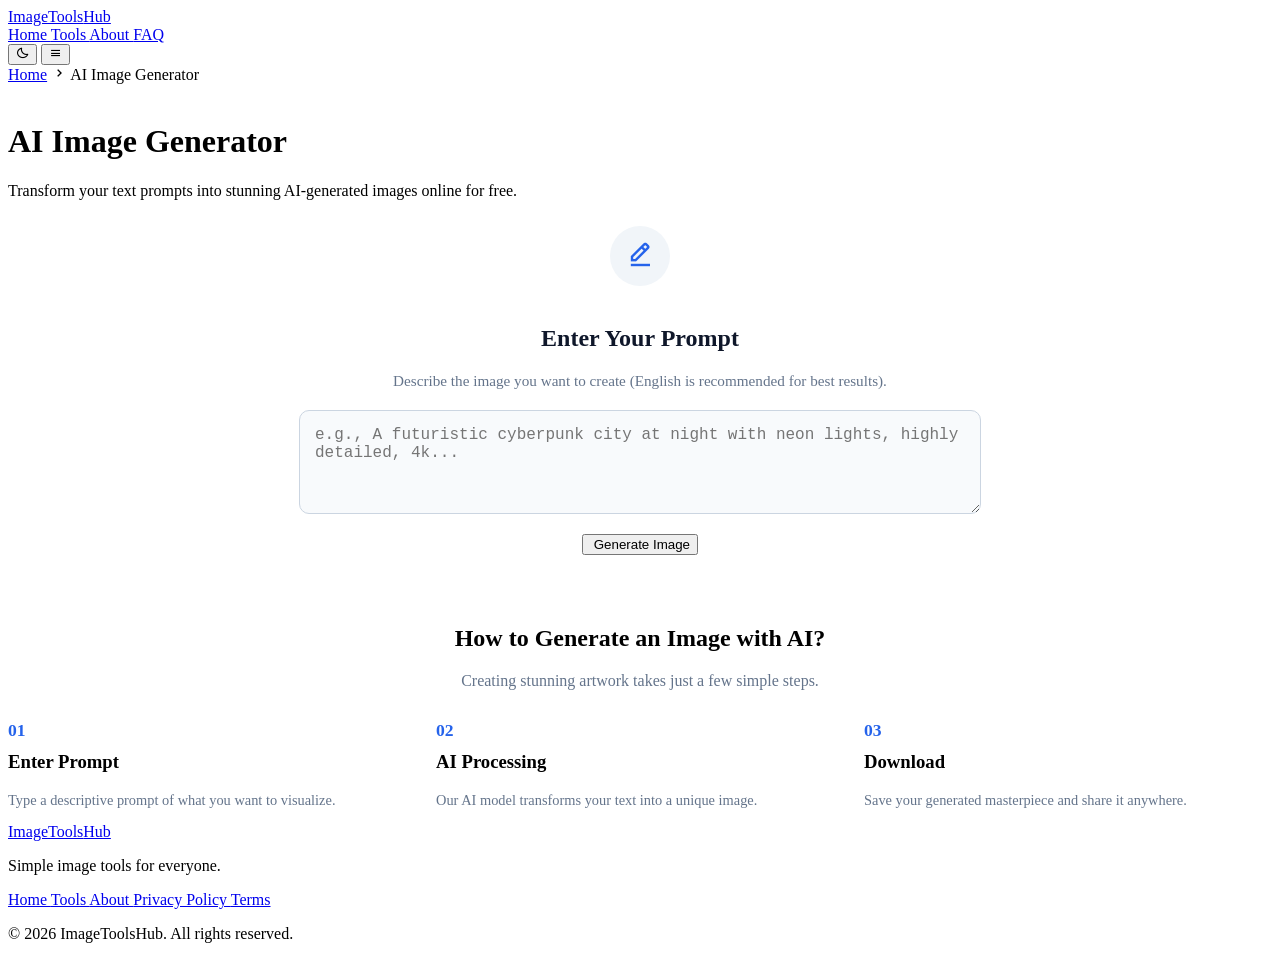
==== Tools/Ai-image-generator/index.html @ 83ee5a08 "Update safe image generator script" ====
<!doctype html>
<html lang="en">
  <head>
    <meta charset="UTF-8" />
    <meta name="viewport" content="width=device-width, initial-scale=1.0" />
    <title>AI Image Generator - ImageToolsHub</title>

    <!-- Boxicons -->
    <link
      href="https://unpkg.com/boxicons@2.1.4/css/boxicons.min.css"
      rel="stylesheet"
    />

    <!-- CSS Global & Lokal -->
    <link rel="stylesheet" href="../../assets/css/style.css" />
    <link rel="stylesheet" href="assets/css/imagegenerator.css" />
  </head>
  <body>
    <!-- =========================
       NAVBAR
  ========================== -->
    <header class="navbar">
      <div class="container nav-container">
        <a href="../../index.html" class="logo"> Image<span>Tools</span>Hub </a>

        <nav class="nav-menu" id="navMenu">
          <a href="../../index.html#home" class="nav-link"> Home </a>
          <a href="../../index.html#tools" class="nav-link active"> Tools </a>
          <a href="../../index.html#about" class="nav-link"> About </a>
          <a href="../../index.html#faq" class="nav-link"> FAQ </a>
        </nav>

        <div class="nav-actions">
          <!-- Theme Toggle (Akan otomatis diatur oleh JS Global) -->
          <button
            class="theme-toggle"
            id="themeToggle"
            aria-label="Toggle dark mode"
          >
            <i class="bx bx-moon"></i>
          </button>
          <button
            class="menu-toggle"
            id="menuToggle"
            aria-label="Open navigation menu"
          >
            <i class="bx bx-menu"></i>
          </button>
        </div>
      </div>
    </header>

    <!-- =========================
       MAIN CONTENT
  ========================== -->
    <main class="main-content">
      <div class="container">
        <!-- Breadcrumb -->
        <div class="breadcrumb">
          <a href="../../index.html">Home</a>
          <i class="bx bx-chevron-right"></i>
          <span>AI Image Generator</span>
        </div>

        <!-- Tool Header Section -->
        <div class="tool-header-section">
          <div class="tool-main-icon">
            <i class="bx bx-sparkles"></i>
          </div>
          <h1>AI Image Generator</h1>
          <p>
            Transform your text prompts into stunning AI-generated images online
            for free.
          </p>
        </div>

        <!-- Tool Card Box (Kotak Utama) -->
        <div class="tool-card-box">
          <!-- Prompt Input Form -->
          <div class="prompt-box" id="promptBox">
            <div class="upload-icon-container">
              <i class="bx bx-edit-alt"></i>
            </div>
            <h3>Enter Your Prompt</h3>
            <p>
              Describe the image you want to create (English is recommended for
              best results).
            </p>

            <textarea
              id="promptInput"
              rows="4"
              placeholder="e.g., A futuristic cyberpunk city at night with neon lights, highly detailed, 4k..."
            ></textarea>

            <button
              class="btn btn-primary"
              id="generateButton"
              onclick="generateImage()"
            >
              <i class="bx bx-sparkles"></i> Generate Image
            </button>
          </div>

          <!-- Loading Spinner -->
          <div
            id="loadingSpinner"
            class="loading-spinner"
            style="display: none"
          >
            <div class="spinner"></div>
            <p id="statusText">
              AI is painting your image... Please wait a moment.
            </p>
          </div>

          <!-- Result Box -->
          <div class="result-box" id="resultBox" style="display: none">
            <h3>Generated Result:</h3>
            <div class="image-preview">
              <img id="outputImg" alt="Generated AI Art" />
            </div>

            <div
              class="download-actions"
              style="
                display: flex;
                gap: 10px;
                justify-content: center;
                margin-top: 15px;
              "
            >
              <button
                class="btn btn-primary"
                id="downloadButton"
                onclick="downloadGeneratedImage()"
              >
                <i class="bx bx-download"></i> Download Image
              </button>
              <button class="btn btn-secondary" onclick="resetGenerator()">
                <i class="bx bx-refresh"></i> Generate Another
              </button>
            </div>
          </div>
        </div>

        <!-- =========================
           HOW TO SECTION
      ========================== -->
        <section
          class="how-to-section"
          style="margin-top: 60px; text-align: center"
        >
          <h2>How to Generate an Image with AI?</h2>
          <p style="color: #64748b; margin-top: 8px; margin-bottom: 30px">
            Creating stunning artwork takes just a few simple steps.
          </p>

          <div
            class="tools-grid"
            style="
              display: grid;
              grid-template-columns: repeat(auto-fit, minmax(250px, 1fr));
              gap: 20px;
              text-align: left;
            "
          >
            <div class="tool-card" style="cursor: default">
              <div class="tool-content">
                <span
                  style="color: #2563eb; font-weight: bold; font-size: 1.1rem"
                  >01</span
                >
                <h3 style="margin-top: 10px">Enter Prompt</h3>
                <p style="font-size: 0.9rem; color: #64748b">
                  Type a descriptive prompt of what you want to visualize.
                </p>
              </div>
            </div>

            <div class="tool-card" style="cursor: default">
              <div class="tool-content">
                <span
                  style="color: #2563eb; font-weight: bold; font-size: 1.1rem"
                  >02</span
                >
                <h3 style="margin-top: 10px">AI Processing</h3>
                <p style="font-size: 0.9rem; color: #64748b">
                  Our AI model transforms your text into a unique image.
                </p>
              </div>
            </div>

            <div class="tool-card" style="cursor: default">
              <div class="tool-content">
                <span
                  style="color: #2563eb; font-weight: bold; font-size: 1.1rem"
                  >03</span
                >
                <h3 style="margin-top: 10px">Download</h3>
                <p style="font-size: 0.9rem; color: #64748b">
                  Save your generated masterpiece and share it anywhere.
                </p>
              </div>
            </div>
          </div>
        </section>
      </div>
    </main>

    <!-- =========================
       FOOTER
  ========================== -->
    <footer class="footer">
      <div class="container footer-container">
        <div class="footer-brand">
          <a href="../../index.html" class="logo">
            Image<span>Tools</span>Hub
          </a>
          <p>Simple image tools for everyone.</p>
        </div>
        <div class="footer-links">
          <a href="../../index.html#home"> Home </a>
          <a href="../../index.html#tools"> Tools </a>
          <a href="../../index.html#about"> About </a>
          <a href="#"> Privacy Policy </a>
          <a href="#"> Terms </a>
        </div>
      </div>
      <div class="footer-bottom">
        <div class="container">
          <p>© 2026 ImageToolsHub. All rights reserved.</p>
        </div>
      </div>
    </footer>

    <!-- =========================
       JAVASCRIPT SCRIPTS
  ========================== -->
    <!-- 1. Skrip Global (Navbar & Dark Mode) -->
    <script src="../../assets/js/script.js"></script>
    <!-- 2. Skrip Khusus AI Image Generator -->
    <script src="assets/js/imagegenerator.js"></script>
  </body>
</html>
---- Tools/Ai-image-generator/assets/css/imagegenerator.css ----
.prompt-box {
  display: flex;
  flex-direction: column;
  align-items: center;
  text-align: center;
  padding: 10px;
}

.upload-icon-container {
  width: 60px;
  height: 60px;
  background-color: #f1f5f9;
  color: #2563eb;
  border-radius: 50%;
  display: flex;
  justify-content: center;
  align-items: center;
  font-size: 1.8rem;
  margin-bottom: 15px;
}

.prompt-box h3 {
  font-size: 1.5rem;
  color: #0f172a;
  margin-bottom: 5px;
}

.prompt-box p {
  color: #64748b;
  margin-bottom: 20px;
  font-size: 0.95rem;
}

.prompt-box textarea {
  width: 100%;
  max-width: 650px;
  padding: 15px;
  border: 1px solid #cbd5e1;
  border-radius: 10px;
  font-size: 1rem;
  outline: none;
  resize: vertical;
  margin-bottom: 20px;
  transition: border-color 0.2s;
  background-color: #f8fafc;
  color: #1e293b;
}

.prompt-box textarea:focus {
  border-color: #2563eb;
  background-color: #ffffff;
}

.image-preview {
  margin: 15px 0;
  display: flex;
  justify-content: center;
}

.image-preview img {
  max-width: 100%;
  max-height: 500px;
  border-radius: 10px;
  box-shadow: 0 4px 6px rgba(0, 0, 0, 0.1);
}

.loading-spinner {
  margin: 30px auto;
  text-align: center;
}

.spinner {
  width: 50px;
  height: 50px;
  border: 5px solid #e2e8f0;
  border-top: 5px solid #2563eb;
  border-radius: 50%;
  animation: spin 1s linear infinite;
  margin: 0 auto 15px auto;
}

@keyframes spin {
  0% {
    transform: rotate(0deg);
  }
  100% {
    transform: rotate(360deg);
  }
}
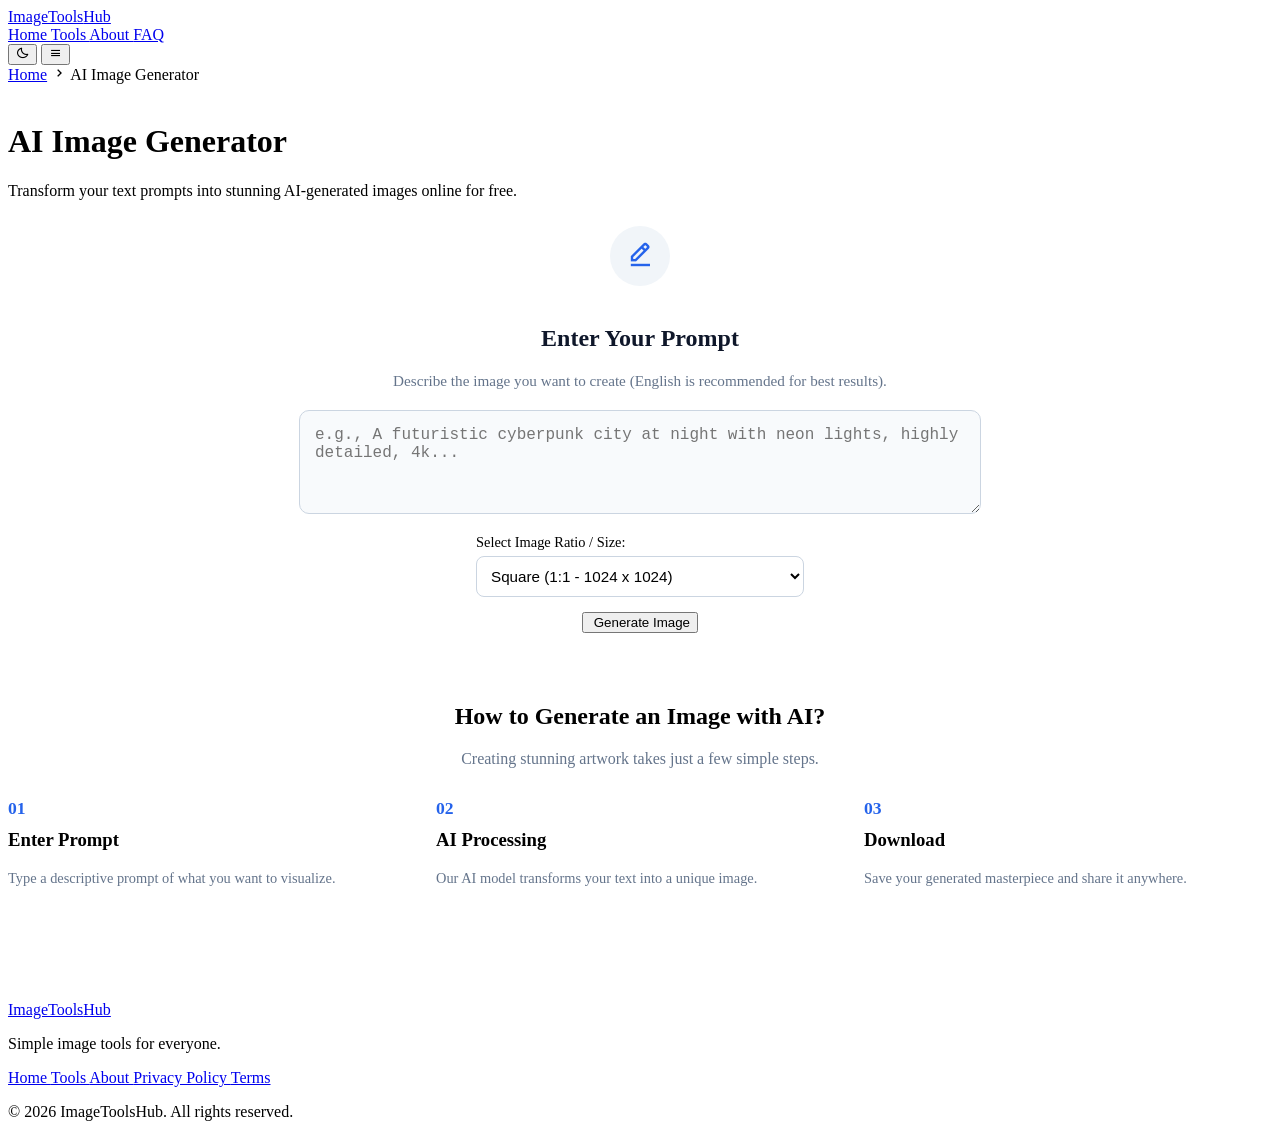
==== commit 73d1ed25: "tambah ukuran gambar" ====
--- a/Tools/Ai-image-generator/index.html
+++ b/Tools/Ai-image-generator/index.html
@@ -92,6 +92,42 @@
               rows="4"
               placeholder="e.g., A futuristic cyberpunk city at night with neon lights, highly detailed, 4k..."
             ></textarea>
+            <div style="margin-bottom: 15px; text-align: left">
+              <label
+                for="aspectRatio"
+                style="
+                  display: block;
+                  margin-bottom: 5px;
+                  font-weight: 500;
+                  font-size: 0.9rem;
+                "
+              >
+                Select Image Ratio / Size:
+              </label>
+              <select
+                id="aspectRatio"
+                style="
+                  width: 100%;
+                  padding: 10px;
+                  border-radius: 8px;
+                  border: 1px solid var(--border-color, #cbd5e1);
+                  background: var(--background-color, #fff);
+                  color: inherit;
+                  font-size: 0.95rem;
+                "
+              >
+                <option value="1024x1024">Square (1:1 - 1024 x 1024)</option>
+                <option value="1280x720">
+                  Landscape / YouTube (16:9 - 1280 x 720)
+                </option>
+                <option value="720x1280">
+                  Portrait / TikTok / Story (9:16 - 720 x 1280)
+                </option>
+                <option value="800x1200">
+                  Standard Portrait (2:3 - 800 x 1200)
+                </option>
+              </select>
+            </div>
 
             <button
               class="btn btn-primary"
--- a/Tools/Ai-image-generator/assets/css/imagegenerator.css
+++ b/Tools/Ai-image-generator/assets/css/imagegenerator.css
@@ -1,3 +1,7 @@
+/* ========================================
+   AI IMAGE GENERATOR STYLES
+======================================== */
+
 .prompt-box {
   display: flex;
   flex-direction: column;
@@ -87,3 +91,14 @@
     transform: rotate(360deg);
   }
 }
+
+/* ========================================
+   TAMBAHAN JARAK SPASI UTAMA (AGAR TIDAK RAPAT KE FOOTER)
+======================================== */
+.main-content {
+  padding-bottom: 60px; /* Memberikan jarak napas antara card bawah dengan footer */
+}
+
+.how-to-section {
+  margin-bottom: 40px;
+}
